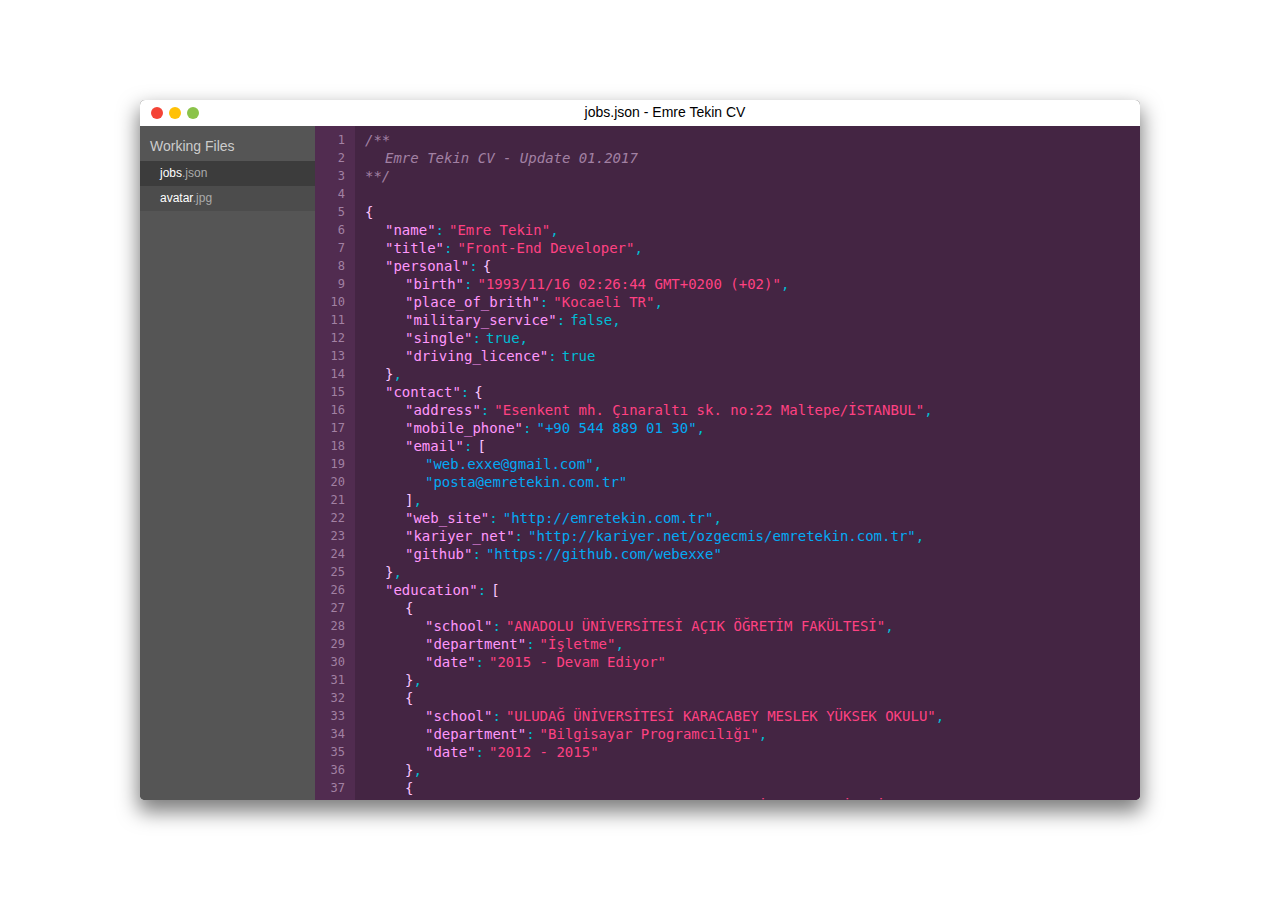
==== assets/index.html @ d101a37e "New css theme-colors" ====
<!DOCTYPE html><!--[if IE 8]>
<script type="text/javascript">
  alert("Sitenin Görüntülenmesi için Güncel Bir Tarayıcı Kullanın");
  window.location.href = "http://www.google.com/intl/tr/chrome/";
</script><![endif]-->
<html lang="tr">
  <head>
    <meta charset="UTF-8">
    <title>Emre Tekin | Kişisel Web Sitesi
    </title>
    <meta name="viewport" content="width=device-width, initial-scale=1.0, maximum-scale=1.0, minimum-scale=1.0">
    <!--BROWSER COLOR-->
    <meta name="theme-color" content="#333333">
    <meta name="msapplication-navbutton-color" content="#333333">
    <meta name="apple-mobile-web-app-status-bar-style" content="#333333">
    <!--CSS IMPORT-->
    <link rel="stylesheet" type="text/css" href="css/vendor.css">
    <link rel="stylesheet" type="text/css" href="css/style.css">
    <!--JS IMPORT-->
    <script src="js/vendor.js"></script>
    <script src="js/scripts.js"></script>
    <!--SEO META-->
    <meta name="description" content="">
    <meta name="keywords" content="">
    <meta name="robots" content="index, follow">
  </head>
  <!--CONTENT SCOPE-->
  <body id="desktop">
    <main class="editor theme-pinks">
      <div class="editor-header">
        <div class="action-buttons">
          <div class="a"></div>
          <div class="b"></div>
          <div class="c"></div>
        </div>
        <div class="title"><span class="file">jobs.json</span><span class="desc">Emre Tekin CV</span></div>
      </div>
      <div class="editor-frame">
        <div class="file-menu">
          <div class="menu-title">Working Files</div>
          <ul>
            <li><a href="_jobs.html" target="editor" class="active">jobs<span>.json</span></a></li>
            <li><a href="_avatar.html" target="editor">avatar<span>.jpg</span></a></li>
          </ul>
        </div>
        <div class="file-frame">
          <iframe id="iframe" name="editor" src="_jobs.html" onLoad="$.frameLoad();"></iframe>
        </div>
      </div>
    </main>
  </body>
</html>
---- assets/css/style.css ----
html{height:100%;min-height:100%}body{min-height:100%}a:active,a:focus,a:visited{outline:none;text-decoration:none}body#desktop{background:url(https://9to5mac.files.wordpress.com/2016/06/sierra.jpg?quality=82) no-repeat center center fixed;background-size:cover;overflow:hidden}body#desktop .editor{background:#444;position:absolute;margin:auto;left:0;right:0;top:0;bottom:0;width:90%;height:90%;max-width:1000px;max-height:700px;border-radius:5px;overflow:hidden;box-shadow:0 10px 20px 2px rgba(0,0,0,0.5);-webkit-transition:all 300ms ease;transition:all 300ms ease}body#desktop .editor .editor-header{background-color:#fff;padding:0 10px;font-size:0;line-height:25px;cursor:default}body#desktop .editor .editor-header .action-buttons{display:inline-block;vertical-align:middle;width:50px;text-align:center;font-size:20px}body#desktop .editor .editor-header .action-buttons>*{width:12px;height:12px;border-radius:50%;display:inline-block;cursor:pointer}body#desktop .editor .editor-header .action-buttons>*.a{background-color:#F44336}body#desktop .editor .editor-header .action-buttons>*.b{background-color:#FFC107}body#desktop .editor .editor-header .action-buttons>*.c{background-color:#8BC34A}body#desktop .editor .editor-header .action-buttons>*:hover{box-shadow:inset 0 0 0 100px rgba(0,0,0,0.1)}body#desktop .editor .editor-header .title{display:inline-block;vertical-align:middle;width:calc(100% - 50px);font-size:14px;text-align:center}body#desktop .editor .editor-header .title .file:after{content:" - "}body#desktop .editor .editor-frame{font-size:0;height:calc(100% - 25px)}body#desktop .editor .editor-frame>*{display:inline-block;vertical-align:top;font-size:initial;height:100%}body#desktop .editor .editor-frame .file-menu{background-color:#555;width:175px;font-size:14px}body#desktop .editor .editor-frame .file-menu .menu-title{line-height:30px;padding:5px 10px 0 10px;color:#ccc}body#desktop .editor .editor-frame .file-menu ul{list-style:none;padding:0;margin:0;background-color:rgba(0,0,0,0.1)}body#desktop .editor .editor-frame .file-menu ul li a{padding:0 20px;line-height:25px;display:block;color:#fff;font-weight:lighter;text-decoration:none;font-size:12px}body#desktop .editor .editor-frame .file-menu ul li a span{color:#aaa}body#desktop .editor .editor-frame .file-menu ul li a.active{background-color:rgba(0,0,0,0.2)}body#desktop .editor .editor-frame .file-frame{background-color:#252525;width:calc(100% - 175px)}body#desktop .editor .editor-frame .file-frame iframe{width:100%;height:100%;border:none}body#desktop .editor.close{-webkit-transform:scale(0.8);transform:scale(0.8);opacity:0;cursor:default;pointer-events:none}body#desktop .editor.min{top:initial;bottom:25px;-webkit-transform:translateY(100%);transform:translateY(100%)}body#desktop .editor.full{max-width:100%;width:100%;max-height:100%;height:100%;border-radius:0}body#desktop .editor.full .editor-header{background-color:#353535;color:#ccc}body#desktop .editor.passive{box-shadow:none}body#desktop .editor.passive .action-buttons>*{background-color:#d5d5d5 !important}body#desktop .editor.theme-dark .editor-frame .file-frame{background-color:#252525}body#desktop .editor.theme-light .editor-frame .file-frame{background-color:#f8f8f8}body#desktop .editor.theme-blues .editor-frame .file-frame{background-color:#1c3244}body#desktop .editor.theme-pinks .editor-frame .file-frame{background-color:#442543}body#code{counter-reset:line;background-color:#252525;font-family:'Source Code Pro', monospace;font-size:14px;color:#eee;padding:5px 0;box-shadow:inset 40px 0 0 0 #303030}body#code ::-moz-selection{background:#000}body#code ::selection{background:#000}body#code ::-moz-selection{background:#000}body#code::-webkit-scrollbar{width:8px}body#code::-webkit-scrollbar-track{background-color:rgba(0,0,0,0.2)}body#code::-webkit-scrollbar-thumb{background-color:rgba(255,255,255,0.1)}body#code .row{display:block;line-height:18px;height:18px;text-indent:20px;white-space:nowrap;font-size:0}body#code .row.active{background:rgba(0,0,0,0.15)}body#code .row:before{counter-increment:line;content:counter(line);width:30px;float:left;text-align:right;font-size:12px;text-indent:0;color:#777}body#code .row:after{content:",";color:orange;font-size:14px}body#code .row>*{display:inline-block;text-indent:0;font-size:14px}body#code .row.end:after{content:""}body#code .row.t1{text-indent:20px}body#code .row.t2{text-indent:40px}body#code .row.t3{text-indent:60px}body#code .row.t4{text-indent:80px}body#code .row.t5{text-indent:100px}body#code .row.t6{text-indent:120px}body#code .row.t7{text-indent:140px}body#code .row.t8{text-indent:160px}body#code .row.t9{text-indent:180px}body#code .row.t10{text-indent:200px}body#code .row .name{color:#b593ff}body#code .row .name:after{content:":";color:orange;margin-right:5px}body#code .row .value{color:#afc757}body#code .row .value.and:after{content:",";color:orange;font-size:14px;margin-right:5px}body#code .row .boo{color:orange}body#code .row .cmd{color:gray;font-style:italic}body#code .row a{color:#6dd4ff !important;text-decoration:none}body#code .row a:hover{color:#a4f2ff !important}body#code.theme-dark{background-color:#252525;color:#eee;box-shadow:inset 40px 0 0 0 #303030}body#code.theme-dark ::-moz-selection{background:#000}body#code.theme-dark ::selection{background:#000}body#code.theme-dark ::-moz-selection{background:#000}body#code.theme-dark .row.active{background:rgba(0,0,0,0.15)}body#code.theme-dark .row:before{color:#777}body#code.theme-dark .row:after{color:#fea400}body#code.theme-dark .row .name{color:#b593ff}body#code.theme-dark .row .name:after{color:#fea400}body#code.theme-dark .row .value{color:#afc757}body#code.theme-dark .row .value.and:after{color:#fea400}body#code.theme-dark .row .boo{color:#fea400}body#code.theme-dark .row .cmd{color:#777}body#code.theme-dark .row a{color:#6dd4ff !important}body#code.theme-dark .row a:hover{color:#07b6ff !important}body#code.theme-light{background-color:#f8f8f8;color:#444;box-shadow:inset 40px 0 0 0 #f1f1f1}body#code.theme-light ::-moz-selection{background:#ddd}body#code.theme-light ::selection{background:#ddd}body#code.theme-light ::-moz-selection{background:#ddd}body#code.theme-light .row.active{background:rgba(0,0,0,0.15)}body#code.theme-light .row:before{color:#aaa}body#code.theme-light .row:after{color:#b2ab00}body#code.theme-light .row .name{color:#5341a3}body#code.theme-light .row .name:after{color:#b2ab00}body#code.theme-light .row .value{color:#b75911}body#code.theme-light .row .value.and:after{color:#b2ab00}body#code.theme-light .row .boo{color:#b2ab00}body#code.theme-light .row .cmd{color:#aaa}body#code.theme-light .row a{color:#4997ae !important}body#code.theme-light .row a:hover{color:#2b5966 !important}body#code.theme-blues{background-color:#1c3244;color:#b6d0ee;box-shadow:inset 40px 0 0 0 #213a4f}body#code.theme-blues ::-moz-selection{background:#ddd}body#code.theme-blues ::selection{background:#ddd}body#code.theme-blues ::-moz-selection{background:#ddd}body#code.theme-blues .row.active{background:rgba(0,0,0,0.15)}body#code.theme-blues .row:before{color:#6e8091}body#code.theme-blues .row:after{color:#d6cd07}body#code.theme-blues .row .name{color:#7fc5ff}body#code.theme-blues .row .name:after{color:#d6cd07}body#code.theme-blues .row .value{color:#ff8e37}body#code.theme-blues .row .value.and:after{color:#d6cd07}body#code.theme-blues .row .boo{color:#d6cd07}body#code.theme-blues .row .cmd{color:#6e8091}body#code.theme-blues .row a{color:#3cabcc !important}body#code.theme-blues .row a:hover{color:#226b80 !important}body#code.theme-pinks{background-color:#442543;color:#fcc4ff;box-shadow:inset 40px 0 0 0 #512c50}body#code.theme-pinks ::-moz-selection{background:#ddd}body#code.theme-pinks ::selection{background:#ddd}body#code.theme-pinks ::-moz-selection{background:#ddd}body#code.theme-pinks .row.active{background:rgba(0,0,0,0.15)}body#code.theme-pinks .row:before{color:#a281a3}body#code.theme-pinks .row:after{color:#00BCD4}body#code.theme-pinks .row .name{color:#ff97fc}body#code.theme-pinks .row .name:after{color:#00BCD4}body#code.theme-pinks .row .value{color:#ff4182}body#code.theme-pinks .row .value.and:after{color:#00BCD4}body#code.theme-pinks .row .boo{color:#00BCD4}body#code.theme-pinks .row .cmd{color:#a281a3}body#code.theme-pinks .row a{color:#03A9F4 !important}body#code.theme-pinks .row a:hover{color:#02638f !important}body#image{font-family:'Source Code Pro', monospace;background-color:#252525}body#image img{width:90%;max-width:250px;margin:30px;box-shadow:0 5px 15px 0 rgba(0,0,0,0.3)}body#image small{font-size:10px;display:block;margin:-20px 30px;color:#888}body#image.theme-dark{background-color:#252525}body#image.theme-dark small{color:#eee}body#image.theme-light{background-color:#f8f8f8}body#image.theme-light small{color:#444}body#image.theme-blues{background-color:#1c3244}body#image.theme-blues small{color:#b6d0ee}body#image.theme-pinks{background-color:#442543}body#image.theme-pinks small{color:#fcc4ff}@media (max-width: 768px){body#desktop .editor .editor-frame>*{display:block;width:100% !important}body#desktop .editor .editor-frame .file-menu{height:55px}body#desktop .editor .editor-frame .file-menu .menu-title{padding:0 10px}body#desktop .editor .editor-frame .file-menu ul{overflow-y:auto;white-space:nowrap}body#desktop .editor .editor-frame .file-menu ul li{display:inline-block;vertical-align:middle}body#desktop .editor .editor-frame .file-frame{height:calc(100% - 55px)}}
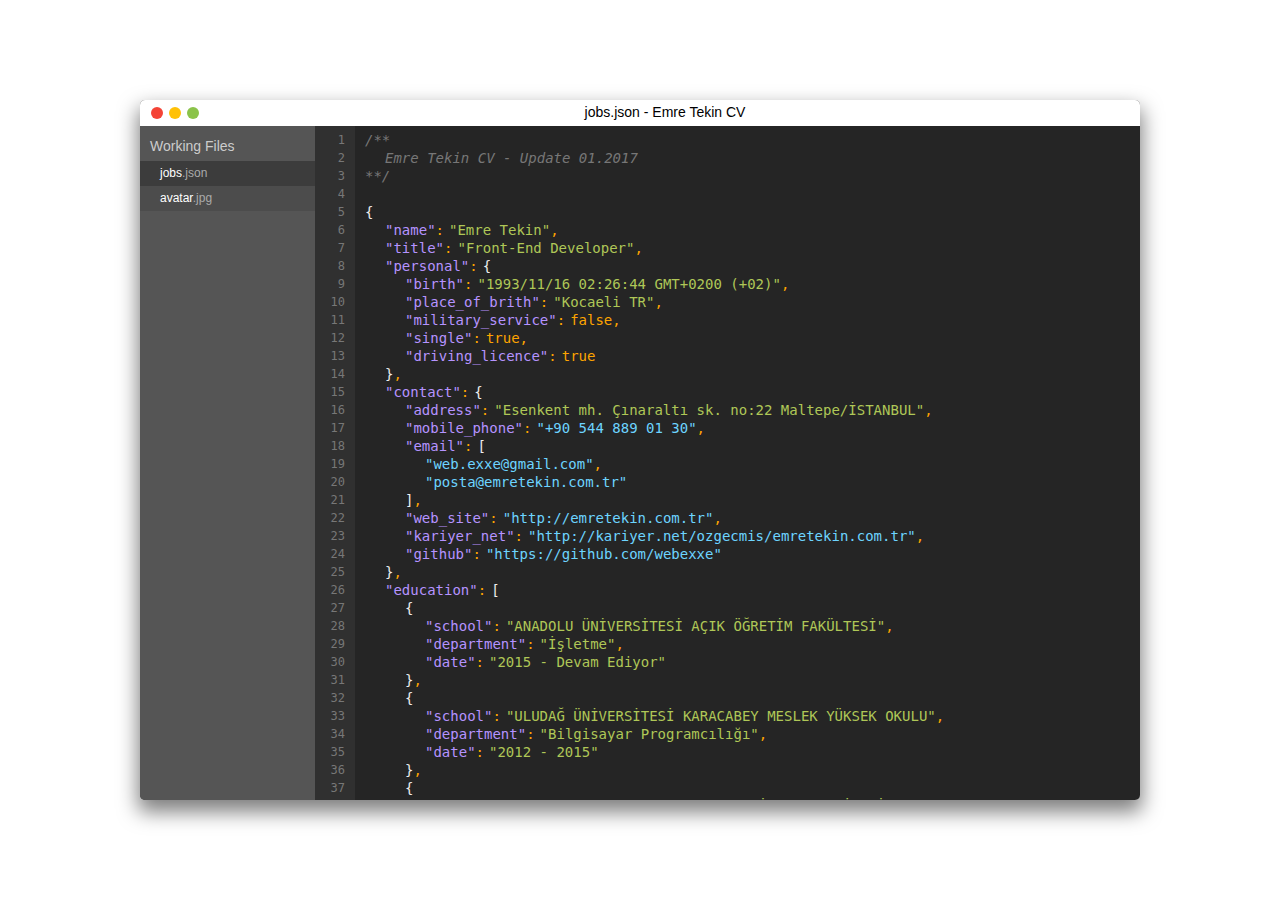
==== commit 6a3e200f: "added choose skin in theme" ====
--- a/assets/index.html
+++ b/assets/index.html
@@ -26,7 +26,7 @@
   </head>
   <!--CONTENT SCOPE-->
   <body id="desktop">
-    <main class="editor theme-pinks">
+    <main class="editor theme-light">
       <div class="editor-header">
         <div class="action-buttons">
           <div class="a"></div>
